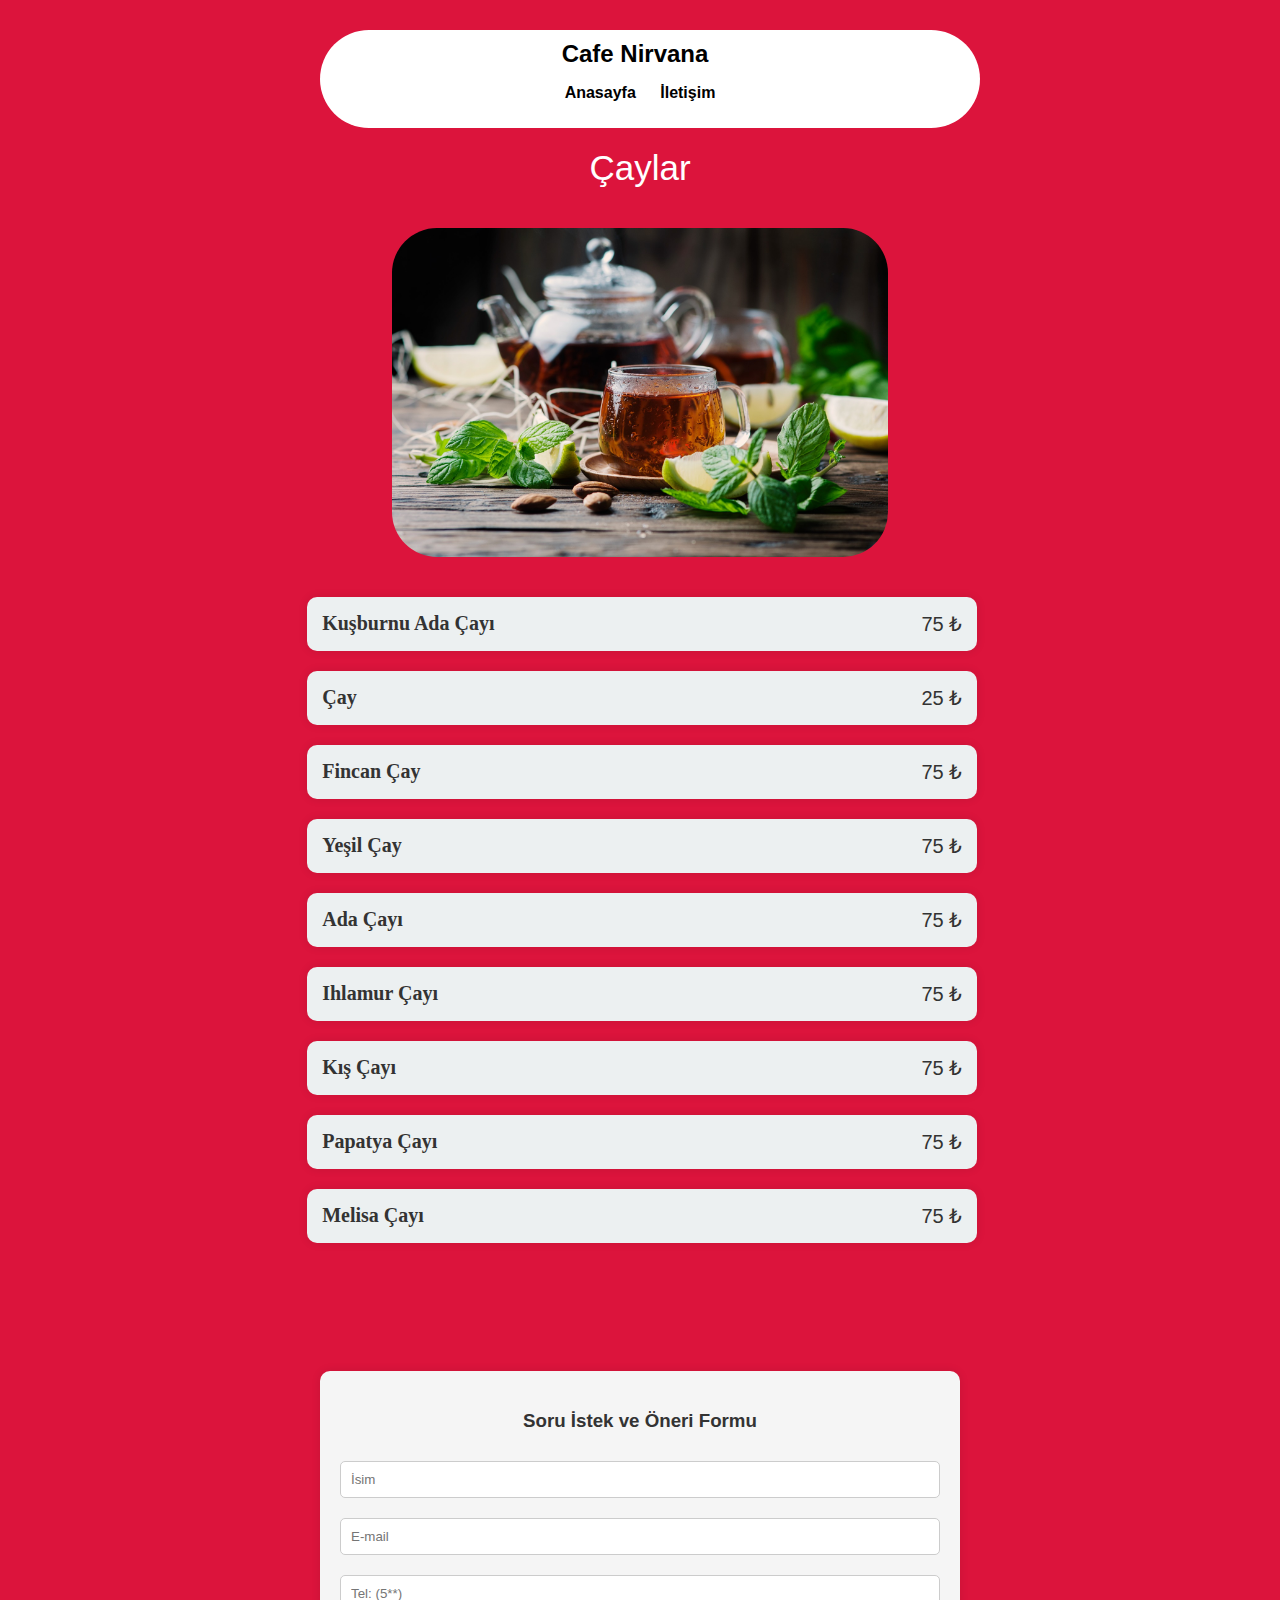
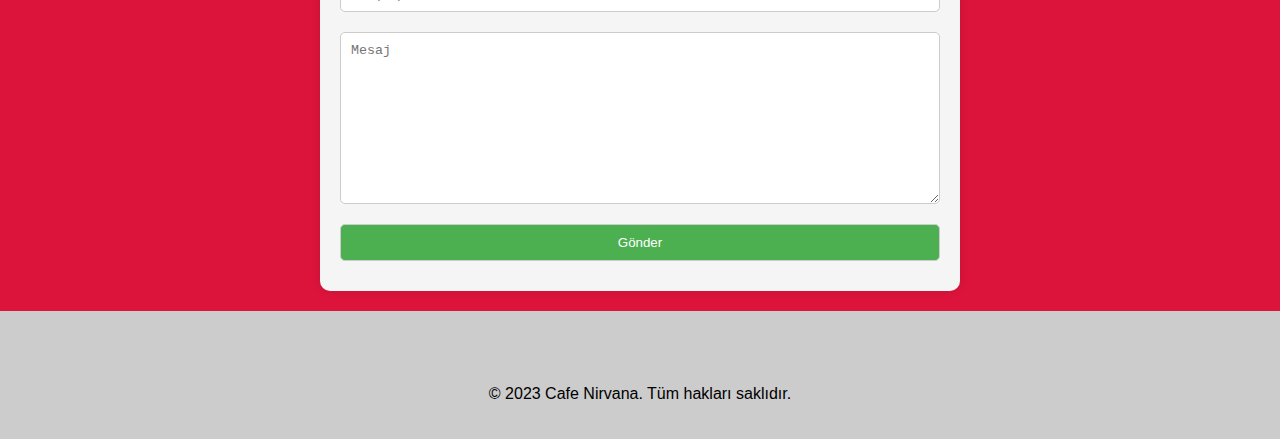
==== nirvana-sayfalar/caylar.html @ 2efe52c2 "first commit" ====
<!DOCTYPE html>
<html lang="tr">
<head>
    <meta charset="UTF-8">
    <meta name="viewport" content="width=device-width, initial-scale=1.0">
    <title>Çaylar</title>
    <link rel="stylesheet" href="../css/style.css">

</head>
<body>
    <header class="site-header">
        <div class="has-logo">Cafe Nirvana</div>
        <nav class="main-nav">
            <ul>
                <li><a href="../index.html">Anasayfa</a></li>
                <li><a href="#contactForm">İletişim</a></li>            </ul>
        </nav>
    </header>

<div class="baslik">Çaylar
    <img src="../img/caylar.jpg" alt="">
</div>


<div class="kategoriler">
    <div class="alt-kategoriler">
        <h2>Kuşburnu Ada Çayı</h2> 
        <p>75 ₺</p>   
   </div>
   <div class="alt-kategoriler">
   <h2>Çay</h2> 
    <p>25 ₺</p>   
</div>
<div class="alt-kategoriler">
    <h2>Fincan Çay</h2> 
    <p>75 ₺</p>   
</div>
<div class="alt-kategoriler">
    <h2>Yeşil Çay</h2> 
    <p>75 ₺</p>   
</div>
<div class="alt-kategoriler">
    <h2> Ada Çayı</h2> 
    <p>75 ₺</p>   
</div>
<div class="alt-kategoriler">
    <h2>Ihlamur Çayı</h2> 
    <p>75 ₺</p>   
</div>
<div class="alt-kategoriler">
    <h2>Kış Çayı</h2> 
    <p>75 ₺</p>   
</div>
<div class="alt-kategoriler">
    <h2>Papatya Çayı</h2> 
    <p>75 ₺</p>   
</div>
<div class="alt-kategoriler">
    <h2>Melisa Çayı</h2> 
    <p>75 ₺</p>   
</div>
</div>
    

<!-- FORM -->
<div class="child_contact">
    <form id="contactForm">
        <h3>Soru İstek ve Öneri Formu</h3>
        <input placeholder="İsim" type="text" name="fullname" id="fullname">
        <input placeholder="E-mail" type="text" name="email" id="email">
        <input placeholder="Tel: (5**)" type="text" name="phone" id="phone">
        <textarea placeholder="Mesaj" name="message" id="message" cols="30" rows="10"></textarea>
        <input type="submit" value="Gönder">
    </form>

   <script src="js/form.js"></script>
</div>

<!-- FOOTER -->
<div class="footer">
    <div class="social-icons">
        <a href="https://www.instagram.com/" target="_blank"><i class="fab fa-instagram"></i></a>
        <a href="https://www.facebook.com/" target="_blank"><i class="fab fa-facebook"></i></a>
        <!-- Diğer sosyal medya bağlantılarını ekleyebilirsiniz -->
    </div>
    <p>&copy; 2023 Cafe Nirvana. Tüm hakları saklıdır.</p>
</div>


</body>
</html>
---- css/style.css ----
body {
    margin: 0;
    padding: 0;
    font-family: 'Arial', sans-serif;
    background-color: crimson;
}

.site-header {
    background-color: #fff;
    color: #000;
    padding: 10px;
    align-items: center;
    margin-top: 30px;
    width: 50%;
    border-radius: 100px;
    text-align: center;
    margin-left: 25%;
   
}

.has-logo {
    font-size: 24px;
    font-weight: bold;
    color: black;
    margin-right: 30px;
}

.main-nav ul {
    list-style: none;
    padding: 0;  
    
}

.main-nav li {
    display: inline-block;
    
}

.main-nav a {
    text-decoration: none;
    color: #fff;
    font-weight: bold;
    font-size: 16px;
    margin-right: 20px;
    color: black;
}














.boxes {
    display: flex;
    flex-wrap: wrap;
    justify-content: space-around;
    margin-top: 20px;
}

.box {
    position: relative;
    width: 27%;
    margin-bottom: 40px;
    border: 2px solid #ccc;
    border-radius: 50px;
    text-align: center;
    overflow: hidden; /* Kutucuğun içeriği dışına taşmasını engelle */
}

.box img {
    width: 100%;
    height: 100%;
    border-radius: 20px;
    object-fit: cover; /* Resmi tam doldur */
    object-position: center center; /* Resmin pozisyonunu ayarla */
    transition: filter 0.3s ease-out; 
}

.box p {
    position: absolute;
    top: 50%;
    left: 50%;
    transform: translate(-50%, -50%);
    color: transparent; 
    font-size: 18px;
    font-weight: bold;
    transition: color 0.3s ease-in; /* Yazının renk değişim efekti için geçiş efekti ekle */
}

.box:hover img {
    filter: brightness(20%);
}

.box:hover p {
    color: #fff; 
}


/* Nirvana Sayfalar */




.baslik {
    background-color: crimson;
    color: #fff;
    text-align: center;
    padding: 20px;
    font-size: 35px;
}

.baslik img {
    max-width: 40%;
    display: block;
margin-left: 30%;    
margin-top: 40px;
    border-radius: 45px;
}

.kategoriler {
    text-align: center; /* Alt kategorileri merkezlemek için */
    
}

.alt-kategoriler {
    display: flex;
    justify-content: space-between;
    width: 50%;
    margin: 20px;
    margin-left: 24%;
    padding: 15px;
    background-color: #ecf0f1;
    border-radius: 10px;
    box-shadow: 0 0 10px rgba(0, 0, 0, 0.1);}

.alt-kategoriler h2 {
    margin: 0;
    font-size: 20px;
    color: #333;
    font-family: Cambria, Cochin, Georgia, Times, 'Times New Roman', serif;
}
.alt-kategoriler p {
    margin: 0;
    font-size: 20px;
    color: #333;
}


























/* kullanıcı sözleşmesi */


.metin-kutusu {
    width: 80%;
    margin: 20px auto;
    padding: 30px;
    background-color: #ffffff;
    border-radius: 10px;
    box-shadow: 0 0 20px rgba(0, 0, 0, 0.1);
}



.metin-kutusu p {
    color: #555;
}

.metin-kutusu h1, .metin-kutusu p {
    text-align: justify;
}

.metin-kutusu p {
    margin-bottom: 10px;
}

.metin-kutusu h1, .metin-kutusu p {
    border-radius: 5px;
}

.metin-kutusu h1 {
    background-color: #00000083;
    color: #fff;
    padding: 10px;
    margin-bottom: 20px;
}











/* Hakkımızda */

.about-us {
    max-width: 800px;
    margin: 20px auto;
    padding: 20px;
    background-color: #f5f5f5;
    border-radius: 10px;
    box-shadow: 0 0 10px rgba(0, 0, 0, 0.1);
}

/*Form*/
.child_contact {
    max-width: 600px;
    margin: 20px auto;
    margin-top: 10%;
    padding: 20px;
    background-color: #f5f5f5;
    border-radius: 10px;
    box-shadow: 0 0 10px rgba(0, 0, 0, 0.1);
}

#contactForm {
    display: flex;
    flex-direction: column;
}

.child_contact h3 {
    text-align: center;
    color: #333;
}

input,
textarea {
    margin: 10px 0;
    padding: 10px;
    border: 1px solid #ccc;
    border-radius: 5px;
}

input[type="submit"] {
    background-color: #4caf50;
    color: #fff;
    cursor: pointer;
}

input[type="submit"]:hover {
    background-color: #45a049;
}



/*Footer*/
.footer {
    background-color: #ccc;
    color: #000;
    padding: 20px 0;
    text-align: center;
}



.social-icons {
    margin-top: 20px;
}

.social-icons a {
    display: inline-block;
    margin: 0 10px;
    font-size: 30px;
    color: #180666;
}
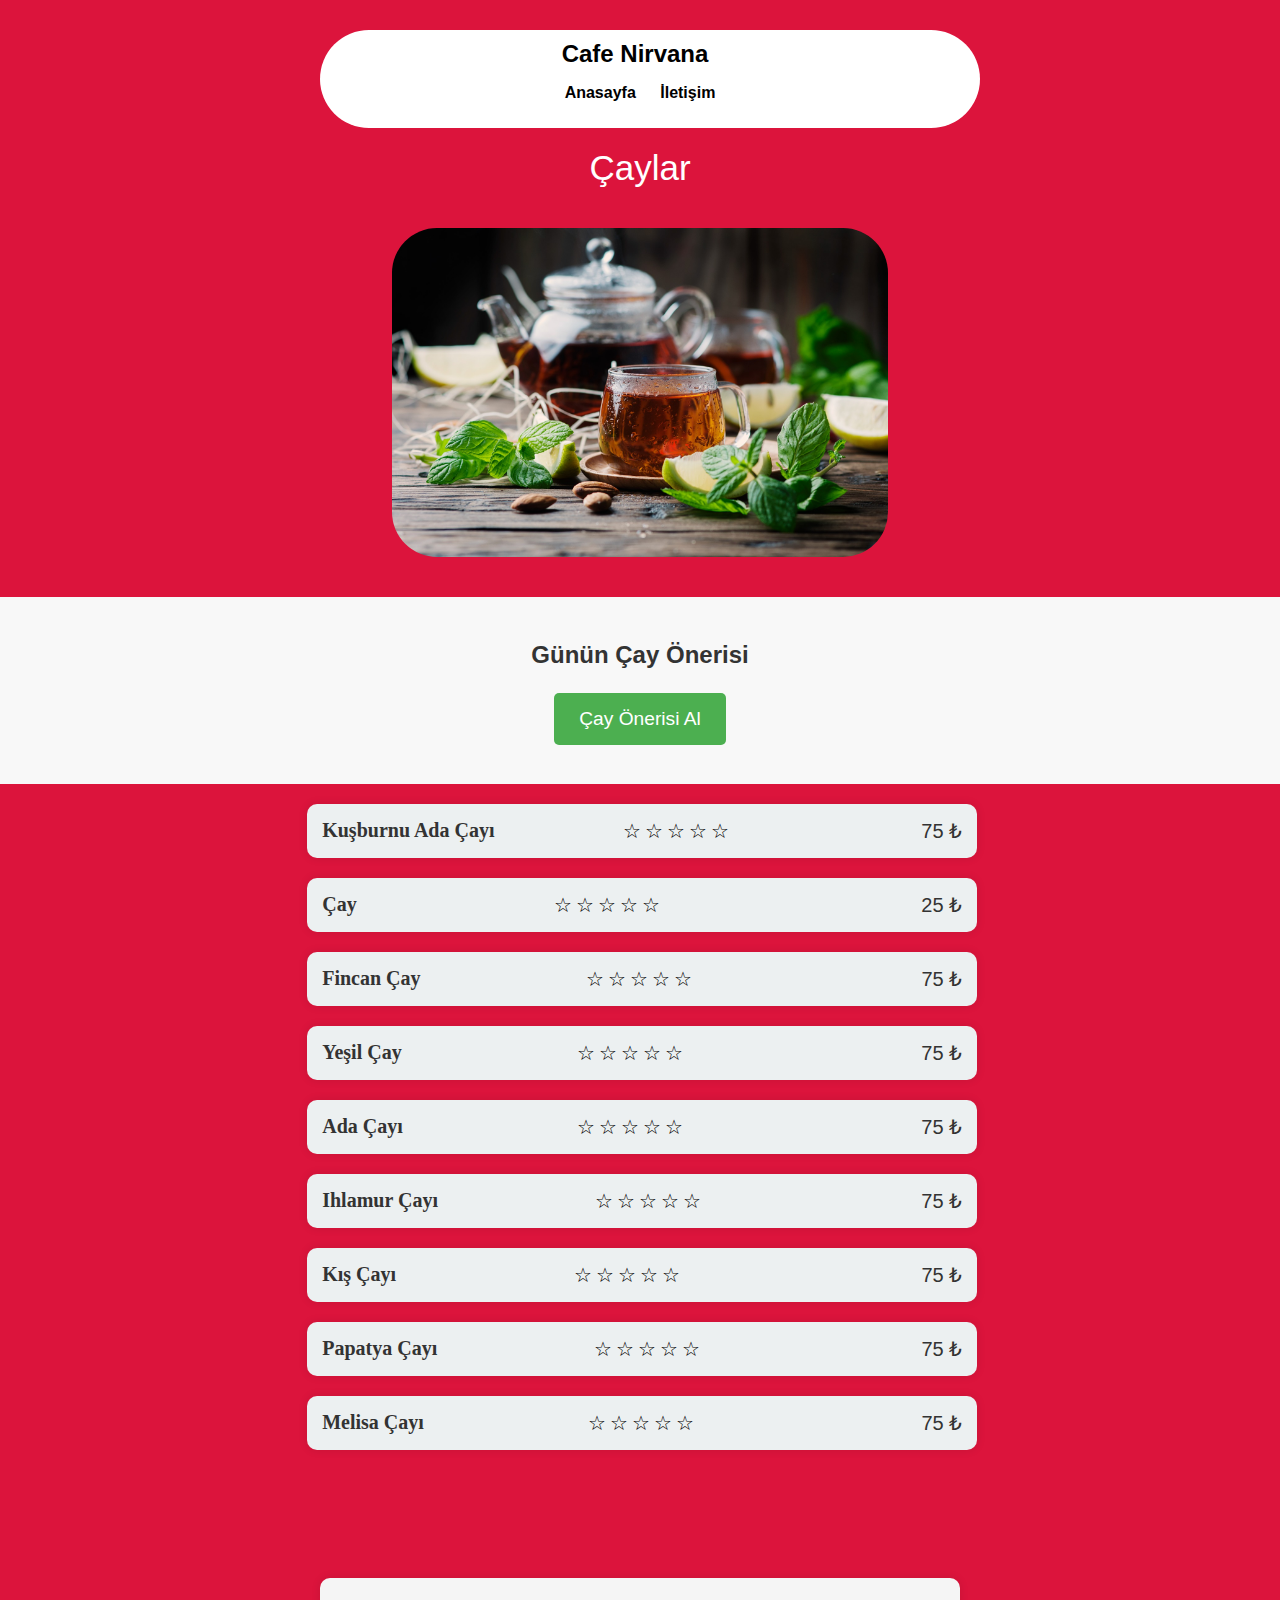
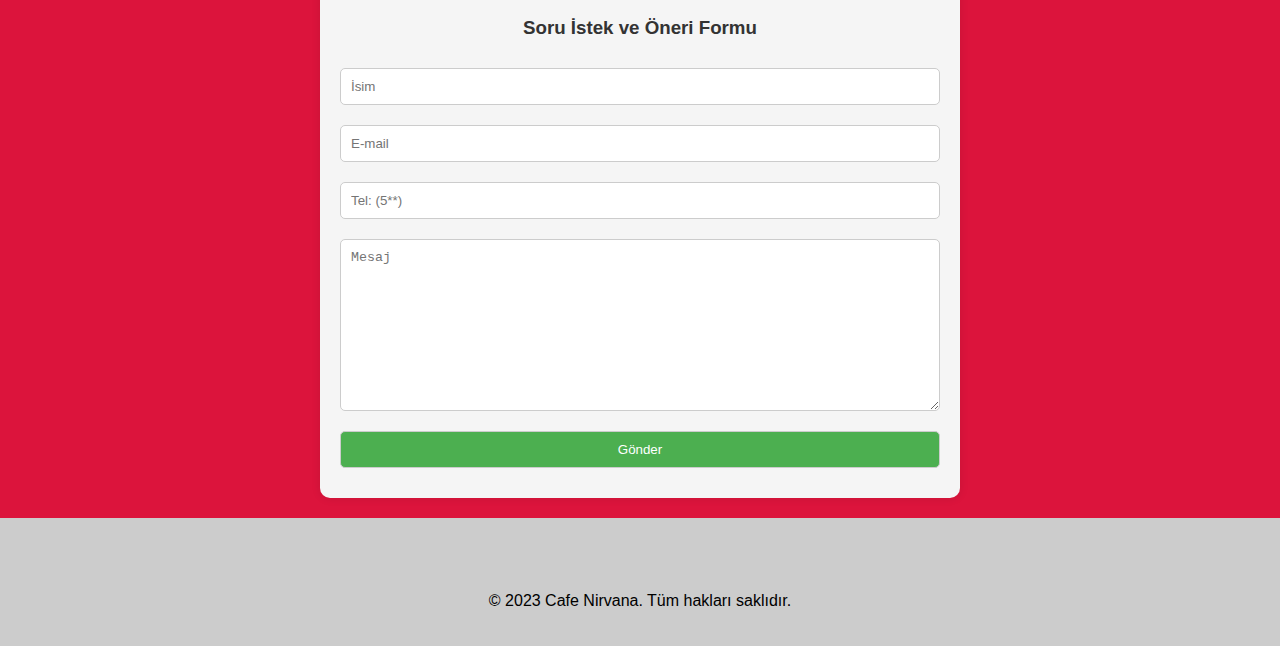
==== commit e2d61565: "commit" ====
--- a/nirvana-sayfalar/caylar.html
+++ b/nirvana-sayfalar/caylar.html
@@ -5,6 +5,8 @@
     <meta name="viewport" content="width=device-width, initial-scale=1.0">
     <title>Çaylar</title>
     <link rel="stylesheet" href="../css/style.css">
+    <link rel="stylesheet" href="../css/oneri.css">
+    <link rel="shortcut icon" href="../img/pp.jpeg" type="image/x-png">   
 
 </head>
 <body>
@@ -13,7 +15,8 @@
         <nav class="main-nav">
             <ul>
                 <li><a href="../index.html">Anasayfa</a></li>
-                <li><a href="#contactForm">İletişim</a></li>            </ul>
+                <li><a href="#contactForm">İletişim</a></li>            
+            </ul>
         </nav>
     </header>
 
@@ -21,46 +24,85 @@
     <img src="../img/caylar.jpg" alt="">
 </div>
 
+<div class="oneri">
+    <h3>Günün Çay Önerisi</h3>
+    <button id="OneriBtn" onclick="rastgeleCayOnerisi()">Çay Önerisi Al</button>
+
+    <p id="cayOnerisi"></p>
+</div>
+
+
+<script src="../js/oneri.js"></script>
+
+
 
 <div class="kategoriler">
     <div class="alt-kategoriler">
         <h2>Kuşburnu Ada Çayı</h2> 
+        <div class="rating" onclick="oyla(this, 'Kuşburnu Ada Çayı')">
+            <span>☆</span><span>☆</span><span>☆</span><span>☆</span><span>☆</span>
+        </div>
         <p>75 ₺</p>   
    </div>
    <div class="alt-kategoriler">
    <h2>Çay</h2> 
+   <div class="rating" onclick="oyla(this, 'Çay')">
+    <span>☆</span><span>☆</span><span>☆</span><span>☆</span><span>☆</span>
+</div>
     <p>25 ₺</p>   
 </div>
 <div class="alt-kategoriler">
     <h2>Fincan Çay</h2> 
+    <div class="rating" onclick="oyla(this, 'Fincan Çay')">
+        <span>☆</span><span>☆</span><span>☆</span><span>☆</span><span>☆</span>
+    </div>
     <p>75 ₺</p>   
 </div>
 <div class="alt-kategoriler">
     <h2>Yeşil Çay</h2> 
+    <div class="rating" onclick="oyla(this, 'Yeşil Çay')">
+        <span>☆</span><span>☆</span><span>☆</span><span>☆</span><span>☆</span>
+    </div>
     <p>75 ₺</p>   
 </div>
 <div class="alt-kategoriler">
     <h2> Ada Çayı</h2> 
+    <div class="rating" onclick="oyla(this, 'Ada Çayı')">
+        <span>☆</span><span>☆</span><span>☆</span><span>☆</span><span>☆</span>
+    </div>
     <p>75 ₺</p>   
 </div>
 <div class="alt-kategoriler">
     <h2>Ihlamur Çayı</h2> 
+    <div class="rating" onclick="oyla(this, 'Ihlamur Çayı')">
+        <span>☆</span><span>☆</span><span>☆</span><span>☆</span><span>☆</span>
+    </div>
     <p>75 ₺</p>   
 </div>
 <div class="alt-kategoriler">
     <h2>Kış Çayı</h2> 
+    <div class="rating" onclick="oyla(this, 'Kış Çayı')">
+        <span>☆</span><span>☆</span><span>☆</span><span>☆</span><span>☆</span>
+    </div>
     <p>75 ₺</p>   
 </div>
 <div class="alt-kategoriler">
     <h2>Papatya Çayı</h2> 
+    <div class="rating" onclick="oyla(this, 'Papatya Çayı')">
+        <span>☆</span><span>☆</span><span>☆</span><span>☆</span><span>☆</span>
+    </div>
     <p>75 ₺</p>   
 </div>
 <div class="alt-kategoriler">
     <h2>Melisa Çayı</h2> 
+    <div class="rating" onclick="oyla(this, 'Melisa Çayı')">
+        <span>☆</span><span>☆</span><span>☆</span><span>☆</span><span>☆</span>
+    </div>
     <p>75 ₺</p>   
 </div>
 </div>
-    
+<script src="../js/rating.js"></script>
+
 
 <!-- FORM -->
 <div class="child_contact">
@@ -81,7 +123,6 @@
     <div class="social-icons">
         <a href="https://www.instagram.com/" target="_blank"><i class="fab fa-instagram"></i></a>
         <a href="https://www.facebook.com/" target="_blank"><i class="fab fa-facebook"></i></a>
-        <!-- Diğer sosyal medya bağlantılarını ekleyebilirsiniz -->
     </div>
     <p>&copy; 2023 Cafe Nirvana. Tüm hakları saklıdır.</p>
 </div>
--- a/css/style.css
+++ b/css/style.css
@@ -44,6 +44,74 @@
     margin-right: 20px;
     color: black;
 }
+
+
+
+
+
+
+
+
+.dropdown {
+    display: inline-block;
+    position: relative;
+}
+
+.dropdown-content {
+    display: none;
+    position: absolute;
+    background-color: #f9f9f9;
+    box-shadow: 0px 8px 16px 0px rgba(0, 0, 0, 0.2);
+    z-index: 1;
+}
+
+.dropdown-content a {
+    color: black;
+    padding: 12px 16px;
+    text-decoration: none;
+    display: block;
+}
+
+.dropdown-content a:hover {
+    background-color: #f1f1f1;
+}
+
+.dropdown:hover .dropdown-content {
+    display: block;
+}
+
+
+
+
+
+
+
+
+
+.rating {
+    unicode-bidi: bidi-override;
+    direction: rtl;
+    font-size: 20px;
+    margin-left: -10%;
+}
+
+.rating>span {
+    display: inline-block;
+    position: relative;
+    width: 1.1em;
+}
+
+.rating>span:hover:before,
+.rating>span:hover~span:before {
+    content: "\2605";
+    position: absolute;
+    color: gold;
+}
+
+
+
+
+
 
 
 
--- a/css/oneri.css
+++ b/css/oneri.css
@@ -0,0 +1,39 @@
+.oneri {
+    background-color: #f8f8f8;
+    padding: 20px;
+    margin: 20px 0;
+    text-align: center;
+}
+
+.oneri h3 {
+    font-size: 1.5em;
+    color: #333;
+}
+
+.oneri p {
+    font-size: 1.2em;
+    color: #777;
+}
+
+#OneriBtn {
+    background-color: #4CAF50;
+    color: white;
+    padding: 15px 25px;
+    font-size: 1.2em;
+    cursor: pointer;
+    border: none;
+    border-radius: 5px;
+    transition: background-color 0.3s, box-shadow 0.3s, transform 0.3s;
+}
+
+#OneriBtn:hover {
+    background-color: #45a049;
+    box-shadow: 0 4px 8px rgba(0, 0, 0, 0.2);
+    transform: scale(1.05);
+}
+
+#OneriBtn:active {
+    background-color: #398439;
+    box-shadow: 0 2px 4px rgba(0, 0, 0, 0.2);
+    transform: scale(0.95);
+}
